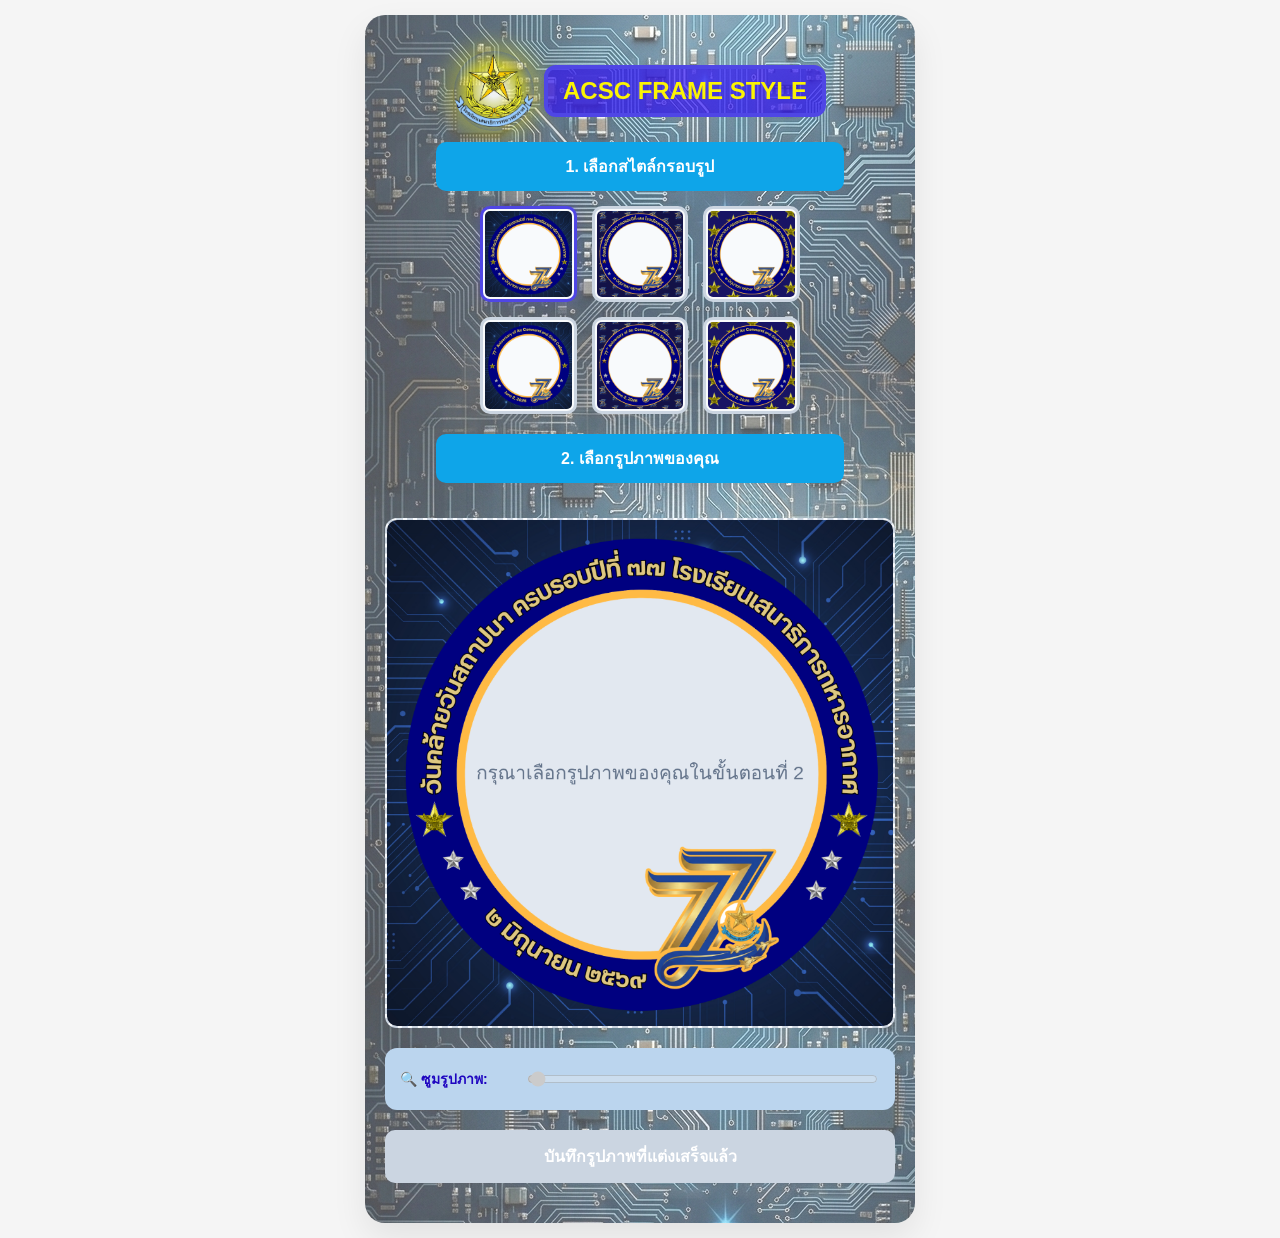
==== backup.html @ 40d1fa7a "update bug" ====
<!DOCTYPE html>
<html lang="th">
<head>
    <script>
        (function() {
            var ua = navigator.userAgent || navigator.vendor || window.opera;
            if (/Android/i.test(ua) && ua.indexOf("Line") > -1) {
                var currentUrl = window.location.href.replace(/http(s)?:\/\//, "");
                window.location.href = "intent://" + currentUrl + "#Intent;scheme=https;package=com.android.chrome;end";
            }
        })();
    </script>

    <meta charset="UTF-8">
    <meta name="viewport" content="width=device-width, initial-scale=1.0">
    <title>โรงเรียนเสนาธิการทหารอากาศ</title>
    <style>
        .logo-header-container {
            display: flex;
            align-items: center;
            justify-content: center;
            gap: 10px;
            margin-top: 10px;
            margin-bottom: 5px;
            width: 100%;
        }

        .header-logo {
            height: 80px;
            width: 80px; /* บังคับความกว้างให้เท่าความสูงเพื่อให้เป็นสี่เหลี่ยมจัตุรัสก่อน */
            object-fit: contain;
            
            /* 1. ทำให้เป็นวงกลมและไร้ขอบ */
            border-radius: 50%;
            border: none;
            
            /* 2. สร้างสีเปล่งแสงจากจุดศูนย์กลาง (Radial Gradient) 
               * ตรงกลางสุดเป็นสีขาว (สว่างสุด) -> กระจายออกเป็นสีเหลืองทอง -> กลืนหายไปกับพื้นหลัง */
            background: radial-gradient(circle, rgba(255, 255, 255, 0.9) 10%, rgba(251, 243, 4, 0.6) 45%, transparent 75%);
            
            /* 3. เพิ่มรัศมีแสงฟุ้งกระจายออกไปนอกวงกลมอีกชั้น */
            box-shadow: 0 0 20px 8px rgba(251, 243, 4, 0.3);
        }

        .logo-header-container h1 {
            margin: 0;
            display: inline-block;
        }

        body {
            font-family: 'Segoe UI', Tahoma, Geneva, Verdana, sans-serif;
            background-color: whitesmoke;
            color: #d82839;
            display: flex;
            flex-direction: column;
            align-items: center;
            justify-content: center;
            min-height: 100vh;
            margin: 0;
            padding: 15px;
        }

        h2 {
            color: #fbf304;
            background-color: #3012f3b0;
            font-size: 24px;
            /* --- แก้ไขเพื่อใส่กรอบและทำขอบลบมุม --- */
            border: 4px solid #4f46e5; /* กำหนดกรอบสีน้ำเงิน */
            border-radius: 12px; /* กำหนดขอบลบมุม */
            padding: 8px 15px; /* เพิ่มช่องว่างภายในเพื่อให้สวยงาม */
        }
        
        .container {
            background-image: url('img/background2.png');
            padding: 20px;
            border-radius: 20px;
            box-shadow: 0 15px 35px rgba(0,0,0,0.08);
            text-align: center;
            max-width: 550px;
            width: 100%;
            box-sizing: border-box;
        }

        .control-group {
            margin-bottom: 20px;
        }

        .frame-selector {
            display: grid;
            grid-template-columns: repeat(3, 1fr);
            gap: 10px;
            margin: 0 auto 20px auto;
            max-width: 100%;
            justify-items: center;
        }

        @media (min-width: 450px) {
            .frame-selector {
                grid-template-columns: repeat(3, 1fr);
                gap: 15px;
                max-width: 320px;
            }
        }

        .frame-option {
            width: 100%;
            max-width: 100px;
            aspect-ratio: 1 / 1;
            border: 3px solid #cbd5e1;
            border-radius: 10px;
            cursor: pointer;
            padding: 2px;
            transition: all 0.2s;
            background-color: #f8fafc;
            object-fit: contain;
            box-sizing: border-box;
        }

        .frame-option:hover {
            border-color: #0ea5e9;
        }

        .frame-option.active {
            border-color: #4f46e5;
            box-shadow: 0 0 10px rgba(79, 70, 229, 0.3);
        }

        .sliders-box {
            background: #bbd5ee;
            padding: 15px;
            border-radius: 12px;
            margin-bottom: 20px;
            text-align: left;
        }

        .slider-control {
            display: flex;
            align-items: center;
            margin-bottom: 0;
            gap: 15px;
            padding: 5px 0;
        }

        .slider-control label {
            width: 110px;
            font-size: 14px;
            font-weight: bold;
            color: #1e05c0;
            white-space: nowrap;
            display: inline-flex;
            align-items: center;
        }

        .slider-control input[type="range"] {
            flex: 1;
            cursor: pointer;
            min-width: 5px;
        }

        .btn {
            background-color: #4f46e5;
            color: white;
            padding: 14px 25px;
            border: none;
            border-radius: 10px;
            cursor: pointer;
            font-size: 16px;
            font-weight: bold;
            transition: background 0.2s;
            width: 100%;
            -webkit-tap-highlight-color: transparent;
        }

        .btn:hover {
            background-color: #4338ca;
        }

        .btn:disabled {
            background-color: #cbd5e1;
            cursor: not-allowed;
        }

        .upload-label {
            display: inline-block;
            background-color: #0ea5e9;
            color: white;
            padding: 12px 25px;
            border-radius: 10px;
            cursor: pointer;
            font-weight: bold;
            margin-bottom: 15px;
            transition: background 0.2s;
            width: 80%;
            box-sizing: border-box;
        }

        .canvas-container {
            margin: 20px auto;
            border: 2px dashed #cbd5e1;
            border-radius: 12px;
            overflow: hidden;
            background-color: #f8fafc;
            display: flex;
            justify-content: center;
            align-items: center;
            max-width: 100%;
            aspect-ratio: 1 / 1;
            cursor: move;
        }

        canvas {
            width: 100% !important;
            height: 100% !important;
            display: block;
        }

        .mobile-preview-overlay {
            display: none;
            position: fixed;
            top: 0;
            left: 0;
            width: 100%;
            height: 100%;
            background-color: rgba(0, 0, 0, 0.85);
            z-index: 1000;
            justify-content: center;
            align-items: center;
            flex-direction: column;
            padding: 20px;
            box-sizing: border-box;
        }

        .mobile-preview-box {
            background: white;
            padding: 20px;
            border-radius: 15px;
            max-width: 90%;
            text-align: center;
            box-shadow: 0 5px 25px rgba(0,0,0,0.3);
        }

        .mobile-preview-box img {
            max-width: 100%;
            height: auto;
            border-radius: 10px;
            border: 1px solid #ddd;
        }

        .mobile-preview-box p {
            margin: 10px 0;
            font-weight: bold;
            color: #e11d48;
            font-size: 15px;
        }

        /* --- สไตล์สำหรับ Action Sheet (เลียนแบบหน้าต่างของรูปแรก) --- */
        .action-sheet-overlay {
            display: none;
            position: fixed;
            top: 0; left: 0; width: 100%; height: 100%;
            background-color: rgba(0, 0, 0, 0.4);
            z-index: 2000;
            justify-content: center;
            align-items: flex-end;
            padding: 15px;
            box-sizing: border-box;
            opacity: 0;
            transition: opacity 0.3s ease;
        }
        .action-sheet-overlay.fade-in {
            opacity: 1;
        }
        .action-sheet {
            width: 100%;
            max-width: 400px;
            transform: translateY(150%);
            transition: transform 0.3s cubic-bezier(0.1, 0.9, 0.2, 1);
            padding-bottom: env(safe-area-inset-bottom, 10px);
        }
        .action-sheet.show {
            transform: translateY(0);
        }
        .action-menu {
            background-color: rgba(245, 245, 245, 0.98);
            border-radius: 14px;
            overflow: hidden;
            margin-bottom: 10px;
        }
        .action-btn {
            display: flex;
            justify-content: space-between;
            align-items: center;
            width: 100%;
            padding: 18px 20px;
            background: transparent;
            border: none;
            border-bottom: 1px solid rgba(0, 0, 0, 0.1);
            font-size: 18px;
            color: #000;
            cursor: pointer;
            font-family: inherit;
        }
        .action-btn:last-child {
            border-bottom: none;
        }
        .action-btn:active {
            background-color: rgba(0,0,0,0.1);
        }
        .action-btn span {
            text-align: left;
            flex: 1;
        }
        .cancel-btn {
            width: 100%;
            padding: 18px;
            background-color: #fff;
            border: none;
            border-radius: 14px;
            font-size: 18px;
            color: #007aff;
            font-weight: 600;
            cursor: pointer;
            font-family: inherit;
        }
        .cancel-btn:active {
            background-color: rgba(0,0,0,0.1);
        }
    </style>
</head>
<body>

    <div class="container">
        <div class="logo-header-container">
            <img src="img/Star.png" alt="ACSC Logo" class="header-logo"> 
            <h2>ACSC FRAME STYLE</h2>                                    
        </div>
        
        <label class="upload-label" style="cursor: default;">1. เลือกสไตล์กรอบรูป</label>
        <div class="frame-selector">
            <img src="img/frame1.png" class="frame-option active" onclick="changeFrame('img/frame1.png', this)" alt="กรอบที่ 1">
            <img src="img/frame2.png" class="frame-option" onclick="changeFrame('img/frame2.png', this)" alt="กรอบที่ 2">
            <img src="img/frame3.png" class="frame-option" onclick="changeFrame('img/frame3.png', this)" alt="กรอบที่ 3">
            <img src="img/frame4.png" class="frame-option" onclick="changeFrame('img/frame4.png', this)" alt="กรอบที่ 4">
            <img src="img/frame5.png" class="frame-option" onclick="changeFrame('img/frame5.png', this)" alt="กรอบที่ 5">
            <img src="img/frame6.png" class="frame-option" onclick="changeFrame('img/frame6.png', this)" alt="กรอบที่ 6">
        </div>

        <div class="control-group">
            <button type="button" class="upload-label" style="border:none; font-family:inherit; font-size:16px; outline:none;" onclick="openActionSheet()">2. เลือกรูปภาพของคุณ</button>
            
            <input type="file" id="galleryInput" accept="image/*" style="display: none;">
            <input type="file" id="cameraInput" accept="image/*" capture="environment" style="display: none;">
        </div>

        <div class="canvas-container" id="canvasContainer">
            <canvas id="imageCanvas" width="800" height="800"></canvas>
        </div>

        <div class="sliders-box">
            <div class="slider-control">
                <label>🔍 ซูมรูปภาพ:</label>
                <input type="range" id="zoomSlider" value="1" disabled>
            </div>
        </div>

        <div class="control-group">
            <button id="downloadBtn" class="btn" disabled>บันทึกรูปภาพที่แต่งเสร็จแล้ว</button>
        </div>
    </div>

    <div id="actionSheetOverlay" class="action-sheet-overlay" onclick="closeActionSheet(event)">
        <div id="actionSheet" class="action-sheet" onclick="event.stopPropagation()">
            <div class="action-menu">
                <button class="action-btn" onclick="triggerInput('galleryInput')">
                    <span>คลังรูปภาพ</span>
                    <svg width="24" height="24" viewBox="0 0 24 24" fill="none" stroke="currentColor" stroke-width="2" stroke-linecap="round" stroke-linejoin="round"><rect x="3" y="3" width="18" height="18" rx="2" ry="2"/><circle cx="8.5" cy="8.5" r="1.5"/><polyline points="21 15 16 10 5 21"/></svg>
                </button>
                <button class="action-btn" onclick="triggerInput('cameraInput')">
                    <span>ถ่ายภาพ</span>
                    <svg width="24" height="24" viewBox="0 0 24 24" fill="none" stroke="currentColor" stroke-width="2" stroke-linecap="round" stroke-linejoin="round"><path d="M23 19a2 2 0 0 1-2 2H3a2 2 0 0 1-2-2V8a2 2 0 0 1 2-2h4l2-3h6l2 3h4a2 2 0 0 1 2 2z"/><circle cx="12" cy="13" r="4"/></svg>
                </button>
                <button class="action-btn" onclick="triggerInput('galleryInput')">
                    <span>เลือกไฟล์</span>
                    <svg width="24" height="24" viewBox="0 0 24 24" fill="none" stroke="currentColor" stroke-width="2" stroke-linecap="round" stroke-linejoin="round"><path d="M22 19a2 2 0 0 1-2 2H4a2 2 0 0 1-2-2V5a2 2 0 0 1 2-2h5l2 3h9a2 2 0 0 1 2 2z"/></svg>
                </button>
            </div>
            <button class="cancel-btn" onclick="closeActionSheet(event)">ยกเลิก</button>
        </div>
    </div>

    <div id="previewOverlay" class="mobile-preview-overlay">
        <div class="mobile-preview-box">
            <p>👇 กดค้างที่รูปภาพ เพื่อบันทึก 👇</p>
            <img id="mobilePreviewImg" src="" alt="Framed Preview">
            <button class="btn" style="background-color: #64748b; margin-top: 15px;" onclick="closePreview()">กลับไปแก้ไข</button>
        </div>
    </div>

    <script>
        const canvas = document.getElementById('imageCanvas');
        const ctx = canvas.getContext('2d');
        const downloadBtn = document.getElementById('downloadBtn');
        const zoomSlider = document.getElementById('zoomSlider');
        const previewOverlay = document.getElementById('previewOverlay');
        const mobilePreviewImg = document.getElementById('mobilePreviewImg');

        let userImage = new Image();
        let frameImage = new Image();
        let hasUserImage = false;
        let imgScale = 1;
        let imgOffsetX = 0;
        let imgOffsetY = 0;
        let currentBlobUrl = null;
        let isDragging = false;
        let startX = 0, startY = 0;

        frameImage.crossOrigin = "anonymous";
        frameImage.src = 'img/frame1.png'; 
        frameImage.onload = function() { drawCanvasPlaceholder(); };

        function drawCanvasPlaceholder() {
            ctx.clearRect(0, 0, canvas.width, canvas.height);
            ctx.fillStyle = "#e2e8f0";
            ctx.fillRect(0, 0, canvas.width, canvas.height);
            
            if (hasUserImage) {
                renderCombinedImage();
            } else {
                ctx.drawImage(frameImage, 0, 0, canvas.width, canvas.height);
                ctx.fillStyle = "#64748b";
                ctx.font = "30px Arial";
                ctx.textAlign = "center";
                ctx.fillText("กรุณาเลือกรูปภาพของคุณในขั้นตอนที่ 2", canvas.width / 2, canvas.height / 2 + 10);
            }
        }

        function changeFrame(frameSrc, element) {
            frameImage.crossOrigin = "anonymous";
            frameImage.src = frameSrc;
            document.querySelectorAll('.frame-option').forEach(el => el.classList.remove('active'));
            element.classList.add('active');
            frameImage.onload = function() {
                if(hasUserImage) renderCombinedImage();
                else drawCanvasPlaceholder();
            };
        }

        // --- ระบบเปิด-ปิด Action Sheet ---
        function openActionSheet() {
            const overlay = document.getElementById('actionSheetOverlay');
            const sheet = document.getElementById('actionSheet');
            overlay.style.display = 'flex';
            requestAnimationFrame(() => {
                overlay.classList.add('fade-in');
                sheet.classList.add('show');
            });
        }

        function closeActionSheet(e) {
            if(e) e.preventDefault();
            const overlay = document.getElementById('actionSheetOverlay');
            const sheet = document.getElementById('actionSheet');
            
            sheet.classList.remove('show');
            overlay.classList.remove('fade-in');
            
            setTimeout(() => {
                overlay.style.display = 'none';
            }, 300);
        }

        function triggerInput(id) {
            closeActionSheet();
            setTimeout(() => {
                document.getElementById(id).click();
            }, 350); // รอให้หน้าต่างปิดสนิทก่อนค่อยเปิดกล้อง/คลัง
        }

        // ผูก Event ให้ทำงานเมื่อผู้ใช้เลือกรูป
        document.getElementById('galleryInput').addEventListener('change', handleImage, false);
        document.getElementById('cameraInput').addEventListener('change', handleImage, false);

        function handleImage(e) {
            const reader = new FileReader();
            reader.onload = function(event) {
                userImage.crossOrigin = "anonymous";
                userImage.onload = function() {
                    hasUserImage = true;
                    let baseScale = Math.max(canvas.width / userImage.width, canvas.height / userImage.height);
                    zoomSlider.min = (baseScale * 0.6).toFixed(2);
                    zoomSlider.max = (baseScale * 4.0).toFixed(2);
                    zoomSlider.step = "0.01";
                    zoomSlider.value = baseScale;
                    imgScale = baseScale;
                    imgOffsetX = 0; imgOffsetY = 0;
                    zoomSlider.disabled = false;
                    downloadBtn.disabled = false;
                    renderCombinedImage();
                }
                userImage.src = event.target.result;
            }
            if(e.target.files[0]) reader.readAsDataURL(e.target.files[0]);
            
            // เคลียร์ค่า input เผื่อต้องการเลือกรูปเดิมซ้ำ
            e.target.value = ''; 
        }

        function renderCombinedImage() {
            ctx.clearRect(0, 0, canvas.width, canvas.height);
            let baseWidth = userImage.width * imgScale;
            let baseHeight = userImage.height * imgScale;
            let x = (canvas.width / 2) - (baseWidth / 2) + imgOffsetX;
            let y = (canvas.height / 2) - (baseHeight / 2) + imgOffsetY;
            ctx.drawImage(userImage, x, y, baseWidth, baseHeight);
            ctx.drawImage(frameImage, 0, 0, canvas.width, canvas.height);
        }

        zoomSlider.addEventListener('input', function() {
            imgScale = parseFloat(this.value);
            renderCombinedImage();
        });

        function getMousePos(e) {
            const rect = canvas.getBoundingClientRect();
            const clientX = e.touches ? e.touches[0].clientX : e.clientX;
            const clientY = e.touches ? e.touches[0].clientY : e.clientY;
            return {
                x: (clientX - rect.left) * (canvas.width / rect.width),
                y: (clientY - rect.top) * (canvas.height / rect.height)
            };
        }

        function startDrag(e) {
            if (!hasUserImage) return;
            isDragging = true;
            const pos = getMousePos(e);
            startX = pos.x - imgOffsetX;
            startY = pos.y - imgOffsetY;
            if(e.cancelable) e.preventDefault();
        }

        function dragMove(e) {
            if (!isDragging || !hasUserImage) return;
            const pos = getMousePos(e);
            imgOffsetX = pos.x - startX;
            imgOffsetY = pos.y - startY;
            renderCombinedImage();
            if(e.cancelable) e.preventDefault();
        }

        function stopDrag() { isDragging = false; }

        canvas.addEventListener('mousedown', startDrag);
        window.addEventListener('mousemove', dragMove);
        window.addEventListener('mouseup', stopDrag);
        canvas.addEventListener('touchstart', startDrag, { passive: false });
        canvas.addEventListener('touchmove', dragMove, { passive: false });
        canvas.addEventListener('touchend', stopDrag);

        downloadBtn.addEventListener('click', function() {
            try {
                const isMobile = /Android|webOS|iPhone|iPad|iPod|BlackBerry|IEMobile|Opera Mini/i.test(navigator.userAgent);
                if (isMobile) {
                    const base64Image = canvas.toDataURL('image/png');
                    mobilePreviewImg.src = base64Image;
                    previewOverlay.style.display = 'flex';
                } else {
                    canvas.toBlob(function(blob) {
                        if (!blob) return;
                        if (currentBlobUrl) URL.revokeObjectURL(currentBlobUrl);
                        currentBlobUrl = URL.createObjectURL(blob);
                        const link = document.createElement('a');
                        link.download = 'custom-framed-image.png';
                        link.href = currentBlobUrl;
                        document.body.appendChild(link);
                        link.click();
                        document.body.removeChild(link);
                    }, 'image/png');
                }
            } catch (error) {
                console.error(error);
                alert("เกิดข้อผิดพลาด กรุณาลองแคปหน้าจอแทนนะครับ");
            }
        });

        function closePreview() { previewOverlay.style.display = 'none'; }
    </script>
</body>
</html>
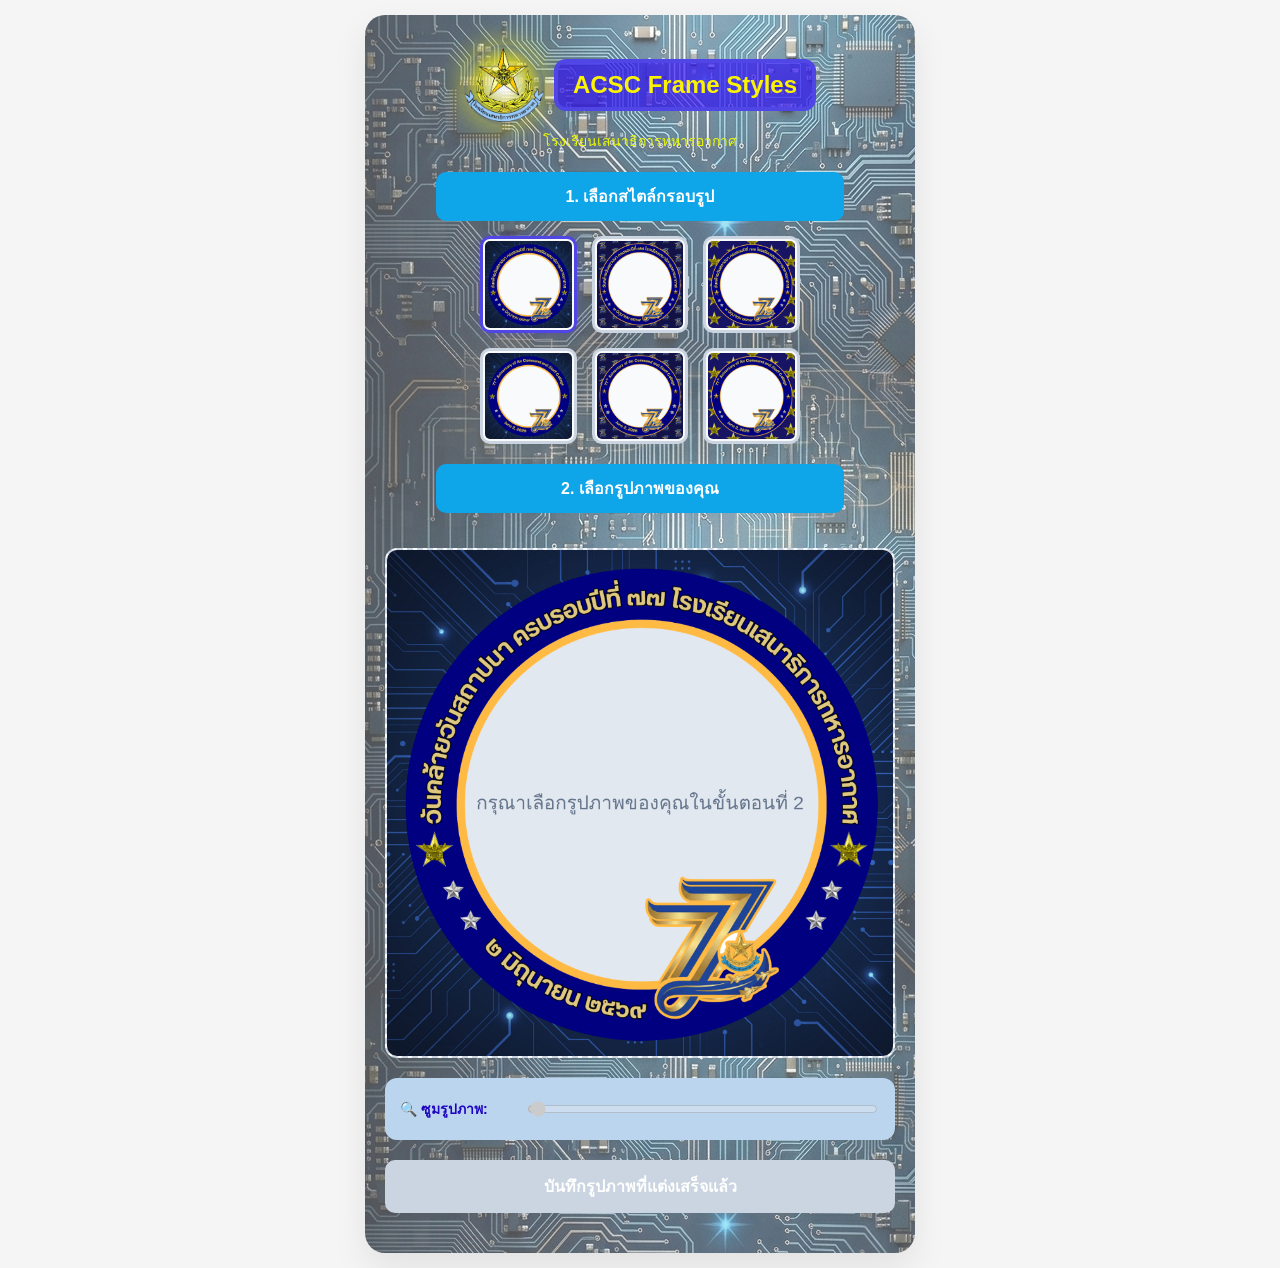
==== commit 70c7187c: "last II" ====
--- a/backup.html
+++ b/backup.html
@@ -13,7 +13,7 @@
 
     <meta charset="UTF-8">
     <meta name="viewport" content="width=device-width, initial-scale=1.0">
-    <title>โรงเรียนเสนาธิการทหารอากาศ</title>
+    <title>โปรแกรมแต่งกรอบรูปอัจฉริยะ</title>
     <style>
         .logo-header-container {
             display: flex;
@@ -60,7 +60,7 @@
             padding: 15px;
         }
 
-        h2 {
+        h1 {
             color: #fbf304;
             background-color: #3012f3b0;
             font-size: 24px;
@@ -69,7 +69,14 @@
             border-radius: 12px; /* กำหนดขอบลบมุม */
             padding: 8px 15px; /* เพิ่มช่องว่างภายในเพื่อให้สวยงาม */
         }
-        
+
+        p.subtitle {
+            color: #ecf805;
+            margin-top: 0;
+            margin-bottom: 20px;
+            font-size: 14px;
+        }
+
         .container {
             background-image: url('img/background2.png');
             padding: 20px;
@@ -332,9 +339,10 @@
     <div class="container">
         <div class="logo-header-container">
             <img src="img/Star.png" alt="ACSC Logo" class="header-logo"> 
-            <h2>ACSC FRAME STYLE</h2>                                    
+            <h1>ACSC Frame Styles</h1>                                    
         </div>
         
+        <p class="subtitle">โรงเรียนเสนาธิการทหารอากาศ</p>
         <label class="upload-label" style="cursor: default;">1. เลือกสไตล์กรอบรูป</label>
         <div class="frame-selector">
             <img src="img/frame1.png" class="frame-option active" onclick="changeFrame('img/frame1.png', this)" alt="กรอบที่ 1">
@@ -586,4 +594,4 @@
         function closePreview() { previewOverlay.style.display = 'none'; }
     </script>
 </body>
-</html>
+</html>
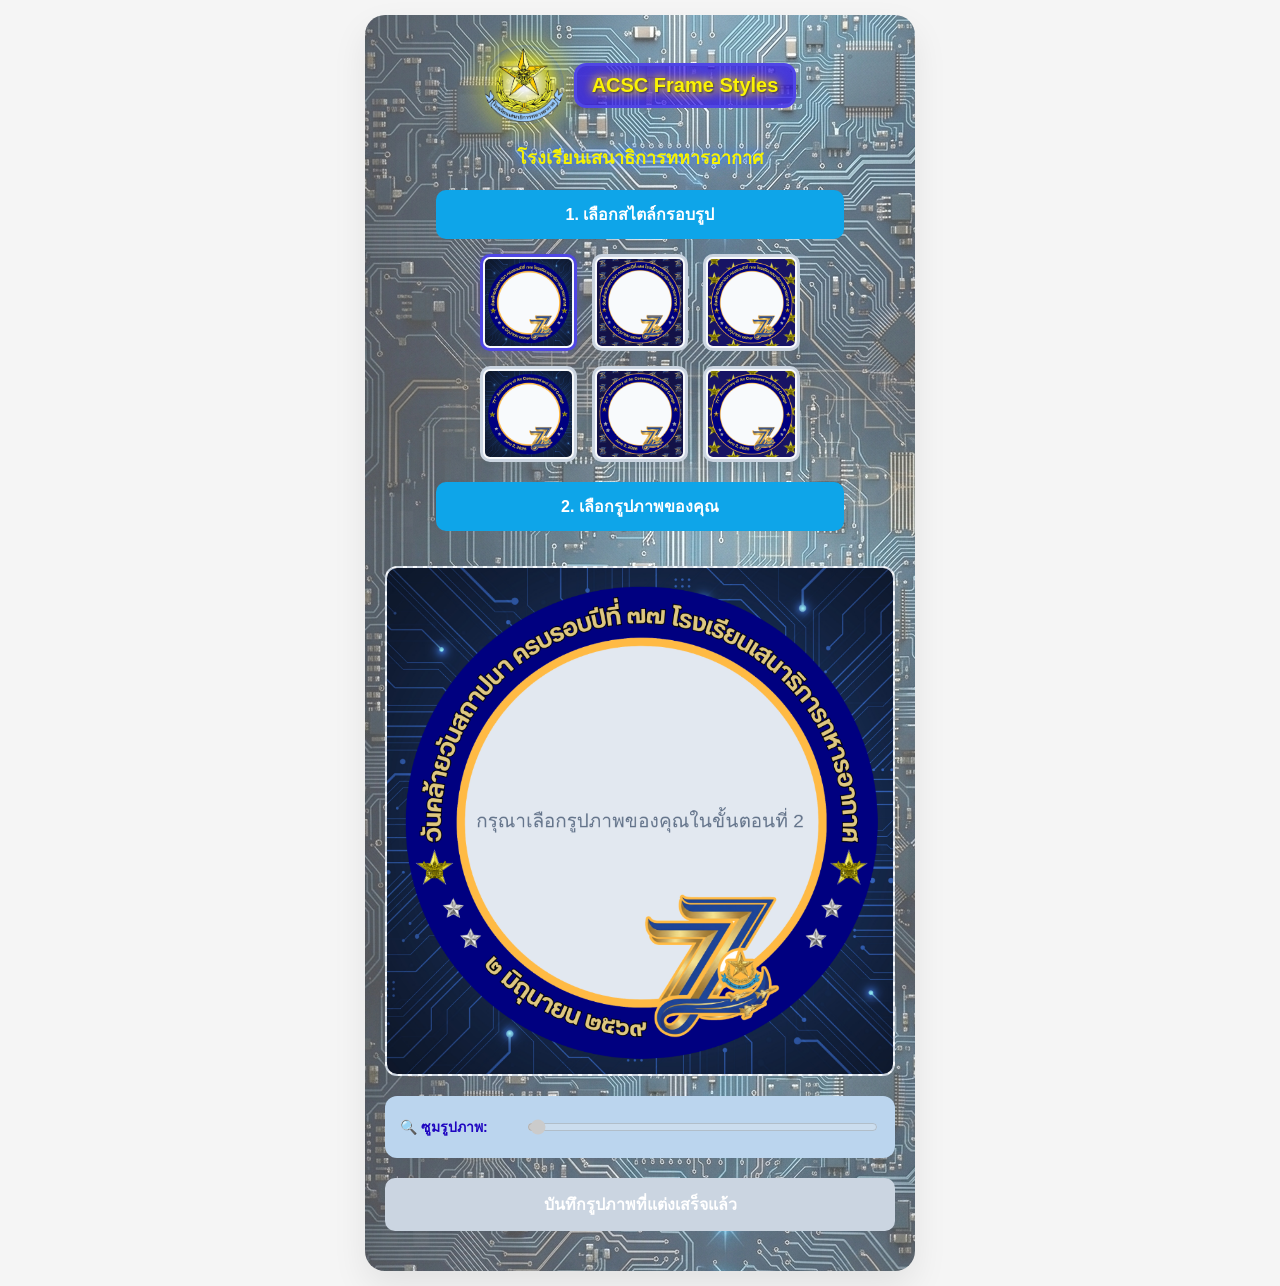
==== commit 2e3615ea: "deday" ====
--- a/backup.html
+++ b/backup.html
@@ -61,22 +61,31 @@
         }
 
         h1 {
-            color: #fbf304;
-            background-color: #3012f3b0;
-            font-size: 24px;
-            /* --- แก้ไขเพื่อใส่กรอบและทำขอบลบมุม --- */
-            border: 4px solid #4f46e5; /* กำหนดกรอบสีน้ำเงิน */
-            border-radius: 12px; /* กำหนดขอบลบมุม */
-            padding: 8px 15px; /* เพิ่มช่องว่างภายในเพื่อให้สวยงาม */
-        }
+    color: #fbf304;
+    font-size: 20px;
+    background-color: rgba(48, 18, 243, 0.7);
+    border: 3px solid #4f46e5;
+    border-radius: 12px;
+    padding: 8px 15px;
+    margin: 0;
+    
+    /* ใส่เพิ่มตรงนี้: ให้ตัวหนังสือสีเหลืองเดิม เปล่งแสงออร่าสีเหลืองทองออกมา */
+    text-shadow: 
+        1px 1px 2px rgba(0,0,0,0.5), /* เงาเข้มตัดพื้นหลัง */
+        0 0 8px #fbf304,             /* แสงเรืองสีเหลืองชั้นใน */
+        0 0 15px #f59e0b;            /* แสงเรืองสีส้มทองชั้นนอก */
+}
 
         p.subtitle {
-            color: #ecf805;
-            margin-top: 0;
-            margin-bottom: 20px;
-            font-size: 14px;
-        }
-
+            font-size: 18px;
+            font-weight: bold;
+            color: #f5f105; /* สีเนื้ออักษรด้านใน */
+            /* เอฟเฟกต์เปล่งแสงสีฟ้า (ปรับโค้ดสีตามใจชอบ) */
+            text-shadow: 
+                0 0 7px #3b82f6,    /* ชั้นในสุด */
+                0 0 15px #3b82f6,   /* ชั้นกลาง */
+                0 0 30px #e9eaf0;   /* ชั้นนอกสุด */
+}
         .container {
             background-image: url('img/background2.png');
             padding: 20px;
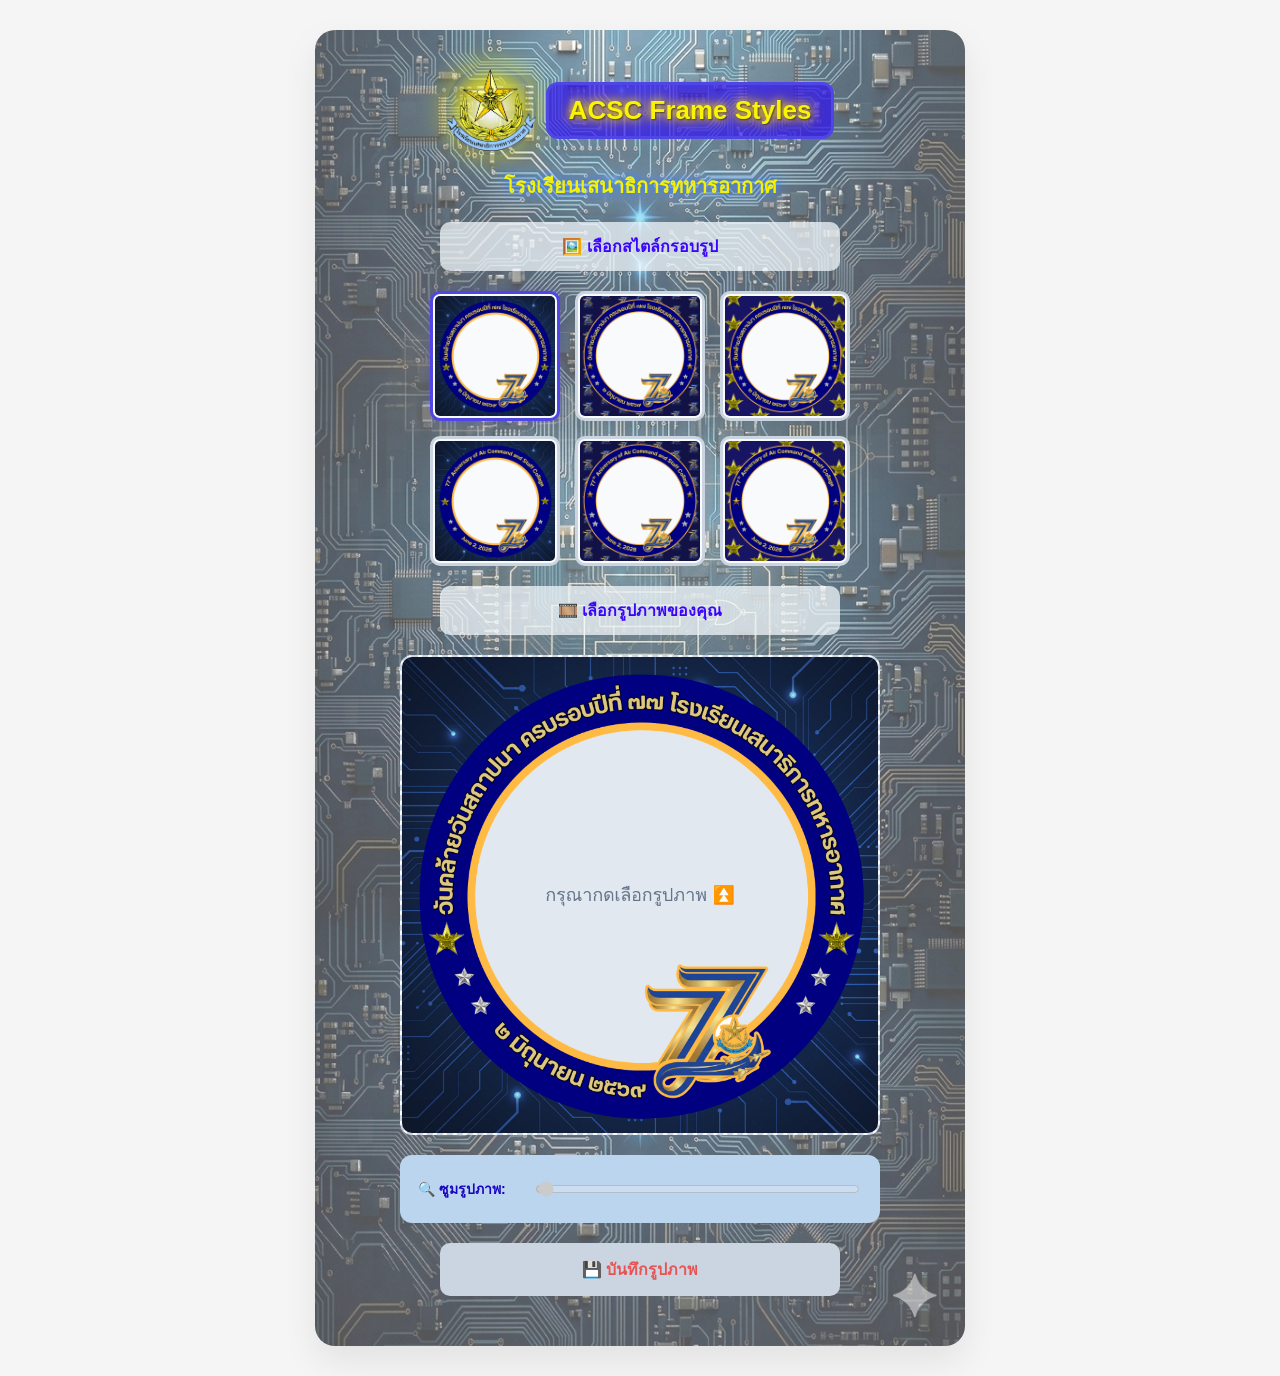
==== commit 96e7dd8c: "แก้บัก้บั" ====
--- a/backup.html
+++ b/backup.html
@@ -13,38 +13,10 @@
 
     <meta charset="UTF-8">
     <meta name="viewport" content="width=device-width, initial-scale=1.0">
-    <title>โปรแกรมแต่งกรอบรูปอัจฉริยะ</title>
+    <title>📷โปรแกรมแต่งกรอบรูปอัจฉริยะ</title>
     <style>
-        .logo-header-container {
-            display: flex;
-            align-items: center;
-            justify-content: center;
-            gap: 10px;
-            margin-top: 10px;
-            margin-bottom: 5px;
-            width: 100%;
-        }
-
-        .header-logo {
-            height: 80px;
-            width: 80px; /* บังคับความกว้างให้เท่าความสูงเพื่อให้เป็นสี่เหลี่ยมจัตุรัสก่อน */
-            object-fit: contain;
-            
-            /* 1. ทำให้เป็นวงกลมและไร้ขอบ */
-            border-radius: 50%;
-            border: none;
-            
-            /* 2. สร้างสีเปล่งแสงจากจุดศูนย์กลาง (Radial Gradient) 
-               * ตรงกลางสุดเป็นสีขาว (สว่างสุด) -> กระจายออกเป็นสีเหลืองทอง -> กลืนหายไปกับพื้นหลัง */
-            background: radial-gradient(circle, rgba(255, 255, 255, 0.9) 10%, rgba(251, 243, 4, 0.6) 45%, transparent 75%);
-            
-            /* 3. เพิ่มรัศมีแสงฟุ้งกระจายออกไปนอกวงกลมอีกชั้น */
-            box-shadow: 0 0 20px 8px rgba(251, 243, 4, 0.3);
-        }
-
-        .logo-header-container h1 {
-            margin: 0;
-            display: inline-block;
+        * {
+            box-sizing: border-box;
         }
 
         body {
@@ -57,70 +29,149 @@
             justify-content: center;
             min-height: 100vh;
             margin: 0;
-            padding: 15px;
-        }
-
-        h1 {
-    color: #fbf304;
-    font-size: 20px;
-    background-color: rgba(48, 18, 243, 0.7);
-    border: 3px solid #4f46e5;
-    border-radius: 12px;
-    padding: 8px 15px;
-    margin: 0;
-    
-    /* ใส่เพิ่มตรงนี้: ให้ตัวหนังสือสีเหลืองเดิม เปล่งแสงออร่าสีเหลืองทองออกมา */
-    text-shadow: 
-        1px 1px 2px rgba(0,0,0,0.5), /* เงาเข้มตัดพื้นหลัง */
-        0 0 8px #fbf304,             /* แสงเรืองสีเหลืองชั้นใน */
-        0 0 15px #f59e0b;            /* แสงเรืองสีส้มทองชั้นนอก */
-}
-
-        p.subtitle {
-            font-size: 18px;
-            font-weight: bold;
-            color: #f5f105; /* สีเนื้ออักษรด้านใน */
-            /* เอฟเฟกต์เปล่งแสงสีฟ้า (ปรับโค้ดสีตามใจชอบ) */
-            text-shadow: 
-                0 0 7px #3b82f6,    /* ชั้นในสุด */
-                0 0 15px #3b82f6,   /* ชั้นกลาง */
-                0 0 30px #e9eaf0;   /* ชั้นนอกสุด */
-}
+            padding: 10px;
+        }
+
+        /* --- Container รองรับทุกหน้าจออย่างสมบูรณ์ --- */
         .container {
             background-image: url('img/background2.png');
-            padding: 20px;
+            background-size: cover;
+            background-position: center;
+            padding: 15px;
             border-radius: 20px;
             box-shadow: 0 15px 35px rgba(0,0,0,0.08);
             text-align: center;
-            max-width: 550px;
-            width: 100%;
-            box-sizing: border-box;
-        }
-
-        .control-group {
+            width: 100%;
+            max-width: 550px; /* ควบคุมความกว้างสูงสุดบน Desktop */
+            transition: all 0.3s ease;
+        }
+
+        /* สำหรับ Tablet และ Desktop ขยายพื้นที่ให้ใช้งานได้เต็มตาขึ้น */
+        @media (min-width: 768px) {
+            body {
+                padding: 30px 15px;
+            }
+            .container {
+                max-width: 650px;
+                padding: 30px;
+            }
+        }
+
+        /* --- Header & Logo ปรับขนาด Responsive ตามหน้าจอ --- */
+        .logo-header-container {
+            display: flex;
+            align-items: center;
+            justify-content: center;
+            gap: 10px;
+            margin-top: 5px;
+            margin-bottom: 15px;
+            width: 100%;
+            flex-wrap: wrap; /* รองรับมือถือหน้าจอเล็กมากไม่ให้หลุดขอบ */
+        }
+
+        .header-logo {
+            height: 65px;
+            width: 65px;
+            object-fit: contain;
+            border-radius: 50%;
+            border: none;
+            background: radial-gradient(circle, rgba(255, 255, 255, 0.9) 10%, rgba(251, 243, 4, 0.6) 45%, transparent 75%);
+            box-shadow: 0 0 20px 8px rgba(251, 243, 4, 0.3);
+            flex-shrink: 0;
+            transition: all 0.3s ease;
+        }
+
+        .logo-header-container h1 {
+            margin: 0;
+            display: inline-block;
+            color: #fbf304;
+            font-size: 18px; /* ขนาดเริ่มต้นบนมือถือขนาดเล็ก */
+            background-color: rgba(48, 18, 243, 0.7);
+            border: 3px solid #4f46e5;
+            border-radius: 12px;
+            padding: 8px 12px;
+            text-shadow: 
+                1px 1px 2px rgba(0,0,0,0.5), 
+                0 0 8px #fbf304,             
+                0 0 15px #f59e0b;            
+            transition: all 0.3s ease;
+        }
+
+        /* ขยายขนาด Header เมื่ออยู่บนจอใหญ่ (Tablet & Desktop) */
+        @media (min-width: 480px) {
+            .header-logo {
+                height: 80px;
+                width: 80px;
+            }
+            .logo-header-container h1 {
+                font-size: 22px;
+                padding: 8px 15px;
+            }
+        }
+        
+        @media (min-width: 768px) {
+            .header-logo {
+                height: 90px;
+                width: 90px;
+            }
+            .logo-header-container h1 {
+                font-size: 26px;
+                padding: 10px 20px;
+            }
+        }
+
+        p.subtitle {
+            font-size: 16px;
+            font-weight: bold;
+            color: #f5f105;
+            text-shadow: 
+                0 0 7px #3b82f6,    
+                0 0 15px #3b82f6,   
+                0 0 30px #e9eaf0;   
+            margin-top: 0;
             margin-bottom: 20px;
         }
 
+        @media (min-width: 768px) {
+            p.subtitle {
+                font-size: 20px;
+            }
+        }
+
+        .upload-label {
+            display: inline-block;
+            background-color: #f2f8fcbd;
+            color: rgb(58, 5, 250);
+            padding: 12px 20px;
+            border-radius: 10px;
+            cursor: pointer;
+            font-weight: bold;
+            margin-bottom: 15px;
+            transition: background 0.2s;
+            width: 100%;
+            max-width: 400px;
+        }
+
+        /* --- Frame Selector จัดระเบียบ Grid --- */
         .frame-selector {
             display: grid;
             grid-template-columns: repeat(3, 1fr);
             gap: 10px;
             margin: 0 auto 20px auto;
-            max-width: 100%;
+            width: 100%;
+            max-width: 340px;
             justify-items: center;
         }
 
-        @media (min-width: 450px) {
+        @media (min-width: 768px) {
             .frame-selector {
-                grid-template-columns: repeat(3, 1fr);
                 gap: 15px;
-                max-width: 320px;
+                max-width: 420px;
             }
         }
 
         .frame-option {
             width: 100%;
-            max-width: 100px;
             aspect-ratio: 1 / 1;
             border: 3px solid #cbd5e1;
             border-radius: 10px;
@@ -129,7 +180,6 @@
             transition: all 0.2s;
             background-color: #f8fafc;
             object-fit: contain;
-            box-sizing: border-box;
         }
 
         .frame-option:hover {
@@ -141,75 +191,14 @@
             box-shadow: 0 0 10px rgba(79, 70, 229, 0.3);
         }
 
-        .sliders-box {
-            background: #bbd5ee;
-            padding: 15px;
-            border-radius: 12px;
+        .control-group {
             margin-bottom: 20px;
-            text-align: left;
-        }
-
-        .slider-control {
+            width: 100%;
             display: flex;
-            align-items: center;
-            margin-bottom: 0;
-            gap: 15px;
-            padding: 5px 0;
-        }
-
-        .slider-control label {
-            width: 110px;
-            font-size: 14px;
-            font-weight: bold;
-            color: #1e05c0;
-            white-space: nowrap;
-            display: inline-flex;
-            align-items: center;
-        }
-
-        .slider-control input[type="range"] {
-            flex: 1;
-            cursor: pointer;
-            min-width: 5px;
-        }
-
-        .btn {
-            background-color: #4f46e5;
-            color: white;
-            padding: 14px 25px;
-            border: none;
-            border-radius: 10px;
-            cursor: pointer;
-            font-size: 16px;
-            font-weight: bold;
-            transition: background 0.2s;
-            width: 100%;
-            -webkit-tap-highlight-color: transparent;
-        }
-
-        .btn:hover {
-            background-color: #4338ca;
-        }
-
-        .btn:disabled {
-            background-color: #cbd5e1;
-            cursor: not-allowed;
-        }
-
-        .upload-label {
-            display: inline-block;
-            background-color: #0ea5e9;
-            color: white;
-            padding: 12px 25px;
-            border-radius: 10px;
-            cursor: pointer;
-            font-weight: bold;
-            margin-bottom: 15px;
-            transition: background 0.2s;
-            width: 80%;
-            box-sizing: border-box;
-        }
-
+            justify-content: center;
+        }
+
+        /* --- Canvas Container ยืดหยุ่น 100% --- */
         .canvas-container {
             margin: 20px auto;
             border: 2px dashed #cbd5e1;
@@ -219,9 +208,17 @@
             display: flex;
             justify-content: center;
             align-items: center;
-            max-width: 100%;
+            width: 100%;
+            max-width: 400px; /* ขนาดสูงสุดบนมือถือ */
             aspect-ratio: 1 / 1;
             cursor: move;
+            transition: max-width 0.3s ease;
+        }
+
+        @media (min-width: 768px) {
+            .canvas-container {
+                max-width: 480px; /* ขยายขนาดพื้นที่ Canvas บน Tablet/Desktop */
+            }
         }
 
         canvas {
@@ -230,6 +227,75 @@
             display: block;
         }
 
+        /* --- Sliders Box --- */
+        .sliders-box {
+            background: #bbd5ee;
+            padding: 15px;
+            border-radius: 12px;
+            margin: 0 auto 20px auto;
+            text-align: left;
+            width: 100%;
+            max-width: 400px;
+        }
+
+        @media (min-width: 768px) {
+            .sliders-box {
+                max-width: 480px;
+                padding: 18px;
+            }
+        }
+
+        .slider-control {
+            display: flex;
+            align-items: center;
+            margin-bottom: 0;
+            gap: 15px;
+            padding: 5px 0;
+        }
+
+        .slider-control label {
+            width: 100px;
+            font-size: 14px;
+            font-weight: bold;
+            color: #1805c0;
+            white-space: nowrap;
+            display: inline-flex;
+            align-items: center;
+        }
+
+        .slider-control input[type="range"] {
+            flex: 1;
+            cursor: pointer;
+            min-width: 5px;
+            height: 8px;
+        }
+
+        /* --- Buttons --- */
+        .btn {
+            background-color: #d4d2f1d7;
+            color: rgb(231, 84, 84);
+            padding: 14px 25px;
+            border: none;
+            border-radius: 10px;
+            cursor: pointer;
+            font-size: 16px;
+            font-weight: bold;
+            transition: background 0.2s;
+            width: 100%;
+            max-width: 400px;
+            -webkit-tap-highlight-color: transparent;
+        }
+
+        .btn:hover {
+            background-color: #4338ca;
+        }
+
+        .btn:disabled {
+            background-color: #cbd5e1;
+            cursor: not-allowed;
+        }
+
+        /* --- Mobile Preview Overlay --- */
         .mobile-preview-overlay {
             display: none;
             position: fixed;
@@ -243,7 +309,6 @@
             align-items: center;
             flex-direction: column;
             padding: 20px;
-            box-sizing: border-box;
         }
 
         .mobile-preview-box {
@@ -251,6 +316,8 @@
             padding: 20px;
             border-radius: 15px;
             max-width: 90%;
+            width: 100%;
+            max-width: 450px;
             text-align: center;
             box-shadow: 0 5px 25px rgba(0,0,0,0.3);
         }
@@ -269,7 +336,7 @@
             font-size: 15px;
         }
 
-        /* --- สไตล์สำหรับ Action Sheet (เลียนแบบหน้าต่างของรูปแรก) --- */
+        /* --- Action Sheet Overlay สำหรับ Mobile & Tablet --- */
         .action-sheet-overlay {
             display: none;
             position: fixed;
@@ -277,15 +344,16 @@
             background-color: rgba(0, 0, 0, 0.4);
             z-index: 2000;
             justify-content: center;
-            align-items: flex-end;
+            align-items: flex-end; /* ล่างสุดของหน้าจอใน Mobile */
             padding: 15px;
-            box-sizing: border-box;
             opacity: 0;
             transition: opacity 0.3s ease;
         }
+        
         .action-sheet-overlay.fade-in {
             opacity: 1;
         }
+        
         .action-sheet {
             width: 100%;
             max-width: 400px;
@@ -293,15 +361,33 @@
             transition: transform 0.3s cubic-bezier(0.1, 0.9, 0.2, 1);
             padding-bottom: env(safe-area-inset-bottom, 10px);
         }
+        
+        /* ปรับดีไซน์ Action Sheet ให้เหมือน Dialog ตรงกลางสากลบนหน้าจอ Tablet หรือ Desktop */
+        @media (min-width: 576px) {
+            .action-sheet-overlay {
+                align-items: center; /* จัดกึ่งกลางหน้าจอสำหรับ Tablet/PC */
+            }
+            .action-sheet {
+                transform: scale(0.8) translateY(0);
+                transition: transform 0.2s ease;
+            }
+            .action-sheet.show {
+                transform: scale(1) translateY(0);
+            }
+        }
+
         .action-sheet.show {
             transform: translateY(0);
         }
+        
         .action-menu {
             background-color: rgba(245, 245, 245, 0.98);
             border-radius: 14px;
             overflow: hidden;
             margin-bottom: 10px;
-        }
+            box-shadow: 0 4px 12px rgba(0,0,0,0.15);
+        }
+        
         .action-btn {
             display: flex;
             justify-content: space-between;
@@ -316,16 +402,20 @@
             cursor: pointer;
             font-family: inherit;
         }
+        
         .action-btn:last-child {
             border-bottom: none;
         }
+        
         .action-btn:active {
             background-color: rgba(0,0,0,0.1);
         }
+        
         .action-btn span {
             text-align: left;
             flex: 1;
         }
+        
         .cancel-btn {
             width: 100%;
             padding: 18px;
@@ -337,11 +427,14 @@
             font-weight: 600;
             cursor: pointer;
             font-family: inherit;
-        }
+            box-shadow: 0 4px 12px rgba(0,0,0,0.1);
+        }
+        
         .cancel-btn:active {
             background-color: rgba(0,0,0,0.1);
         }
     </style>
+    <link rel="stylesheet" href="https://cdnjs.cloudflare.com/ajax/libs/font-awesome/6.4.0/css/all.min.css">
 </head>
 <body>
 
@@ -352,7 +445,11 @@
         </div>
         
         <p class="subtitle">โรงเรียนเสนาธิการทหารอากาศ</p>
-        <label class="upload-label" style="cursor: default;">1. เลือกสไตล์กรอบรูป</label>
+        
+        <div class="control-group">
+            <label class="upload-label" style="cursor: default; margin-bottom: 0;">🖼️ เลือกสไตล์กรอบรูป </label>
+        </div>
+        
         <div class="frame-selector">
             <img src="img/frame1.png" class="frame-option active" onclick="changeFrame('img/frame1.png', this)" alt="กรอบที่ 1">
             <img src="img/frame2.png" class="frame-option" onclick="changeFrame('img/frame2.png', this)" alt="กรอบที่ 2">
@@ -363,7 +460,7 @@
         </div>
 
         <div class="control-group">
-            <button type="button" class="upload-label" style="border:none; font-family:inherit; font-size:16px; outline:none;" onclick="openActionSheet()">2. เลือกรูปภาพของคุณ</button>
+            <button type="button" class="upload-label" style="border:none; font-family:inherit; font-size:16px; outline:none; margin-bottom: 0;" onclick="openActionSheet()"> 🎞️ เลือกรูปภาพของคุณ</button>
             
             <input type="file" id="galleryInput" accept="image/*" style="display: none;">
             <input type="file" id="cameraInput" accept="image/*" capture="environment" style="display: none;">
@@ -381,23 +478,24 @@
         </div>
 
         <div class="control-group">
-            <button id="downloadBtn" class="btn" disabled>บันทึกรูปภาพที่แต่งเสร็จแล้ว</button>
+            <button id="downloadBtn" class="btn" disabled>💾 บันทึกรูปภาพ</button>
         </div>
     </div>
 
+    <!-- Action Sheet / Dialog Overlay -->
     <div id="actionSheetOverlay" class="action-sheet-overlay" onclick="closeActionSheet(event)">
         <div id="actionSheet" class="action-sheet" onclick="event.stopPropagation()">
             <div class="action-menu">
                 <button class="action-btn" onclick="triggerInput('galleryInput')">
-                    <span>คลังรูปภาพ</span>
+                    <span>🖼️ คลังรูปภาพ</span>
                     <svg width="24" height="24" viewBox="0 0 24 24" fill="none" stroke="currentColor" stroke-width="2" stroke-linecap="round" stroke-linejoin="round"><rect x="3" y="3" width="18" height="18" rx="2" ry="2"/><circle cx="8.5" cy="8.5" r="1.5"/><polyline points="21 15 16 10 5 21"/></svg>
                 </button>
                 <button class="action-btn" onclick="triggerInput('cameraInput')">
-                    <span>ถ่ายภาพ</span>
+                    <span>📷 ถ่ายภาพ</span>
                     <svg width="24" height="24" viewBox="0 0 24 24" fill="none" stroke="currentColor" stroke-width="2" stroke-linecap="round" stroke-linejoin="round"><path d="M23 19a2 2 0 0 1-2 2H3a2 2 0 0 1-2-2V8a2 2 0 0 1 2-2h4l2-3h6l2 3h4a2 2 0 0 1 2 2z"/><circle cx="12" cy="13" r="4"/></svg>
                 </button>
                 <button class="action-btn" onclick="triggerInput('galleryInput')">
-                    <span>เลือกไฟล์</span>
+                    <span>📁 เลือกไฟล์</span>
                     <svg width="24" height="24" viewBox="0 0 24 24" fill="none" stroke="currentColor" stroke-width="2" stroke-linecap="round" stroke-linejoin="round"><path d="M22 19a2 2 0 0 1-2 2H4a2 2 0 0 1-2-2V5a2 2 0 0 1 2-2h5l2 3h9a2 2 0 0 1 2 2z"/></svg>
                 </button>
             </div>
@@ -405,11 +503,12 @@
         </div>
     </div>
 
+    <!-- Preview สำหรับบันทึกรูปบน Smartphone -->
     <div id="previewOverlay" class="mobile-preview-overlay">
         <div class="mobile-preview-box">
             <p>👇 กดค้างที่รูปภาพ เพื่อบันทึก 👇</p>
             <img id="mobilePreviewImg" src="" alt="Framed Preview">
-            <button class="btn" style="background-color: #64748b; margin-top: 15px;" onclick="closePreview()">กลับไปแก้ไข</button>
+            <button class="btn" style="background-color: #64748ba1; margin-top: 15px;" onclick="closePreview()">⚙️ กลับไปแก้ไข</button>
         </div>
     </div>
 
@@ -447,7 +546,7 @@
                 ctx.fillStyle = "#64748b";
                 ctx.font = "30px Arial";
                 ctx.textAlign = "center";
-                ctx.fillText("กรุณาเลือกรูปภาพของคุณในขั้นตอนที่ 2", canvas.width / 2, canvas.height / 2 + 10);
+                ctx.fillText("กรุณากดเลือกรูปภาพ ⏫", canvas.width / 2, canvas.height / 2 + 10);
             }
         }
 
@@ -462,7 +561,7 @@
             };
         }
 
-        // --- ระบบเปิด-ปิด Action Sheet ---
+        // --- ระบบเปิด-ปิด Action Sheet / Dialog ---
         function openActionSheet() {
             const overlay = document.getElementById('actionSheetOverlay');
             const sheet = document.getElementById('actionSheet');
@@ -490,7 +589,7 @@
             closeActionSheet();
             setTimeout(() => {
                 document.getElementById(id).click();
-            }, 350); // รอให้หน้าต่างปิดสนิทก่อนค่อยเปิดกล้อง/คลัง
+            }, 350);
         }
 
         // ผูก Event ให้ทำงานเมื่อผู้ใช้เลือกรูป
@@ -517,8 +616,6 @@
                 userImage.src = event.target.result;
             }
             if(e.target.files[0]) reader.readAsDataURL(e.target.files[0]);
-            
-            // เคลียร์ค่า input เผื่อต้องการเลือกรูปเดิมซ้ำ
             e.target.value = ''; 
         }
 
